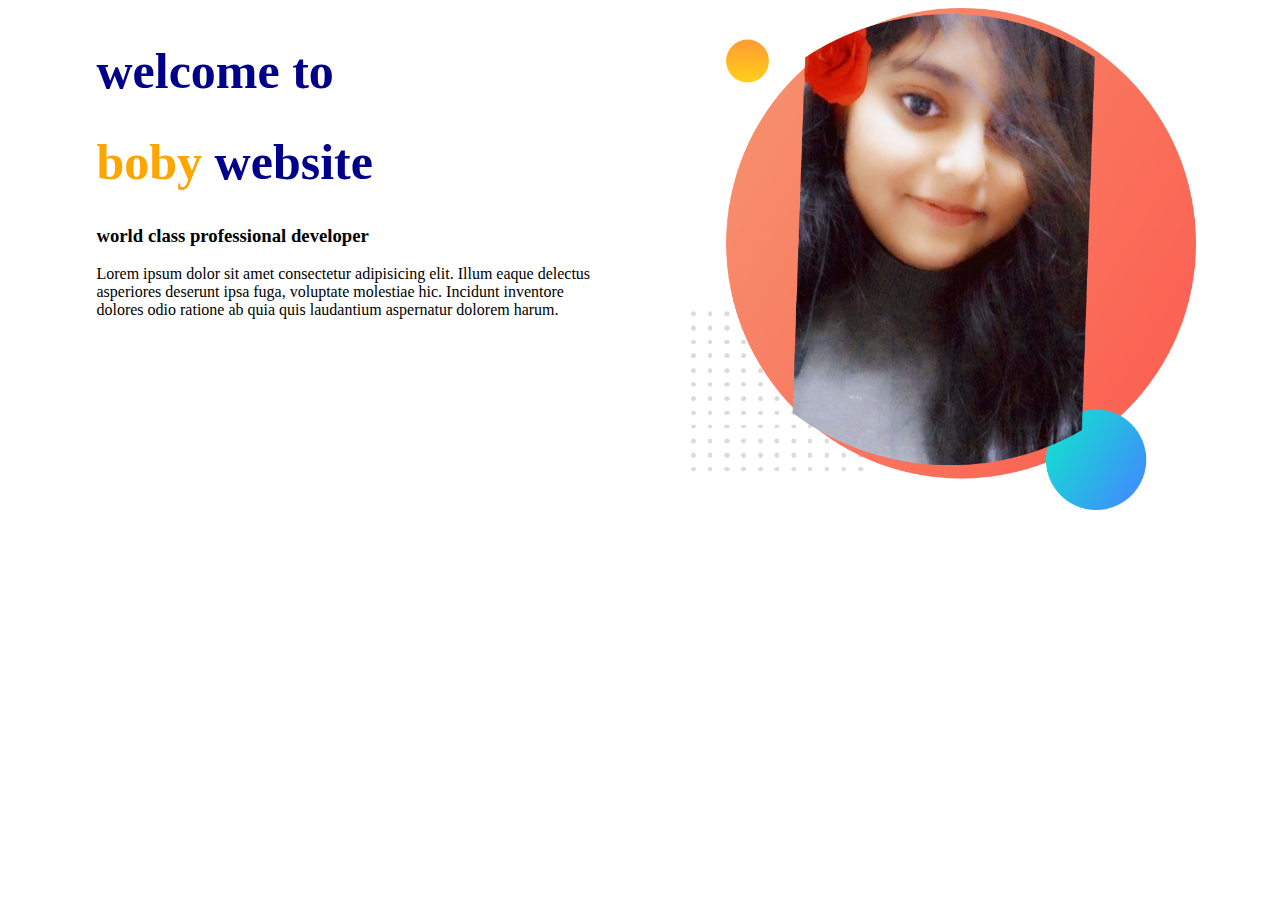
==== index.html @ a1b91314 "first commit" ====
<!DOCTYPE html>
<html lang="en">
<head>
    <meta charset="UTF-8">
    <meta http-equiv="X-UA-Compatible" content="IE=edge">
    <meta name="viewport" content="width=device-width, initial-scale=1.0">
    <title>Boby Nasrin</title>
    <link rel="stylesheet" href="style.css">
</head>
<body>
    <section>
        <div class="half-width">

        <h1>welcome to</h1>
        <h1><span class="name-highlight">boby </span> website</h1>
        <h3>world class professional developer</h3>
        <p>Lorem ipsum dolor sit amet consectetur adipisicing elit. Illum eaque delectus asperiores deserunt ipsa fuga, voluptate molestiae hic. Incidunt inventore dolores odio ratione ab quia quis laudantium aspernatur dolorem harum.</p>
        </div>
        <div class ="half-width">
            <img src="images/myself.png" alt ="">
        </div>
        </section>
</body>
</html>
---- style.css ----
body{
    font-family: 'Alfa Slab One', cursive;
}

h1{
    color: darkblue;
    font-size: 50px;
    
}
.name-highlight{
    color:orange;
}
.half-width{
    width:40%;
    float:left;
    margin-left: 5%;
    padding-left: 2% ;
}
.half-width img{
    width:100%;
}
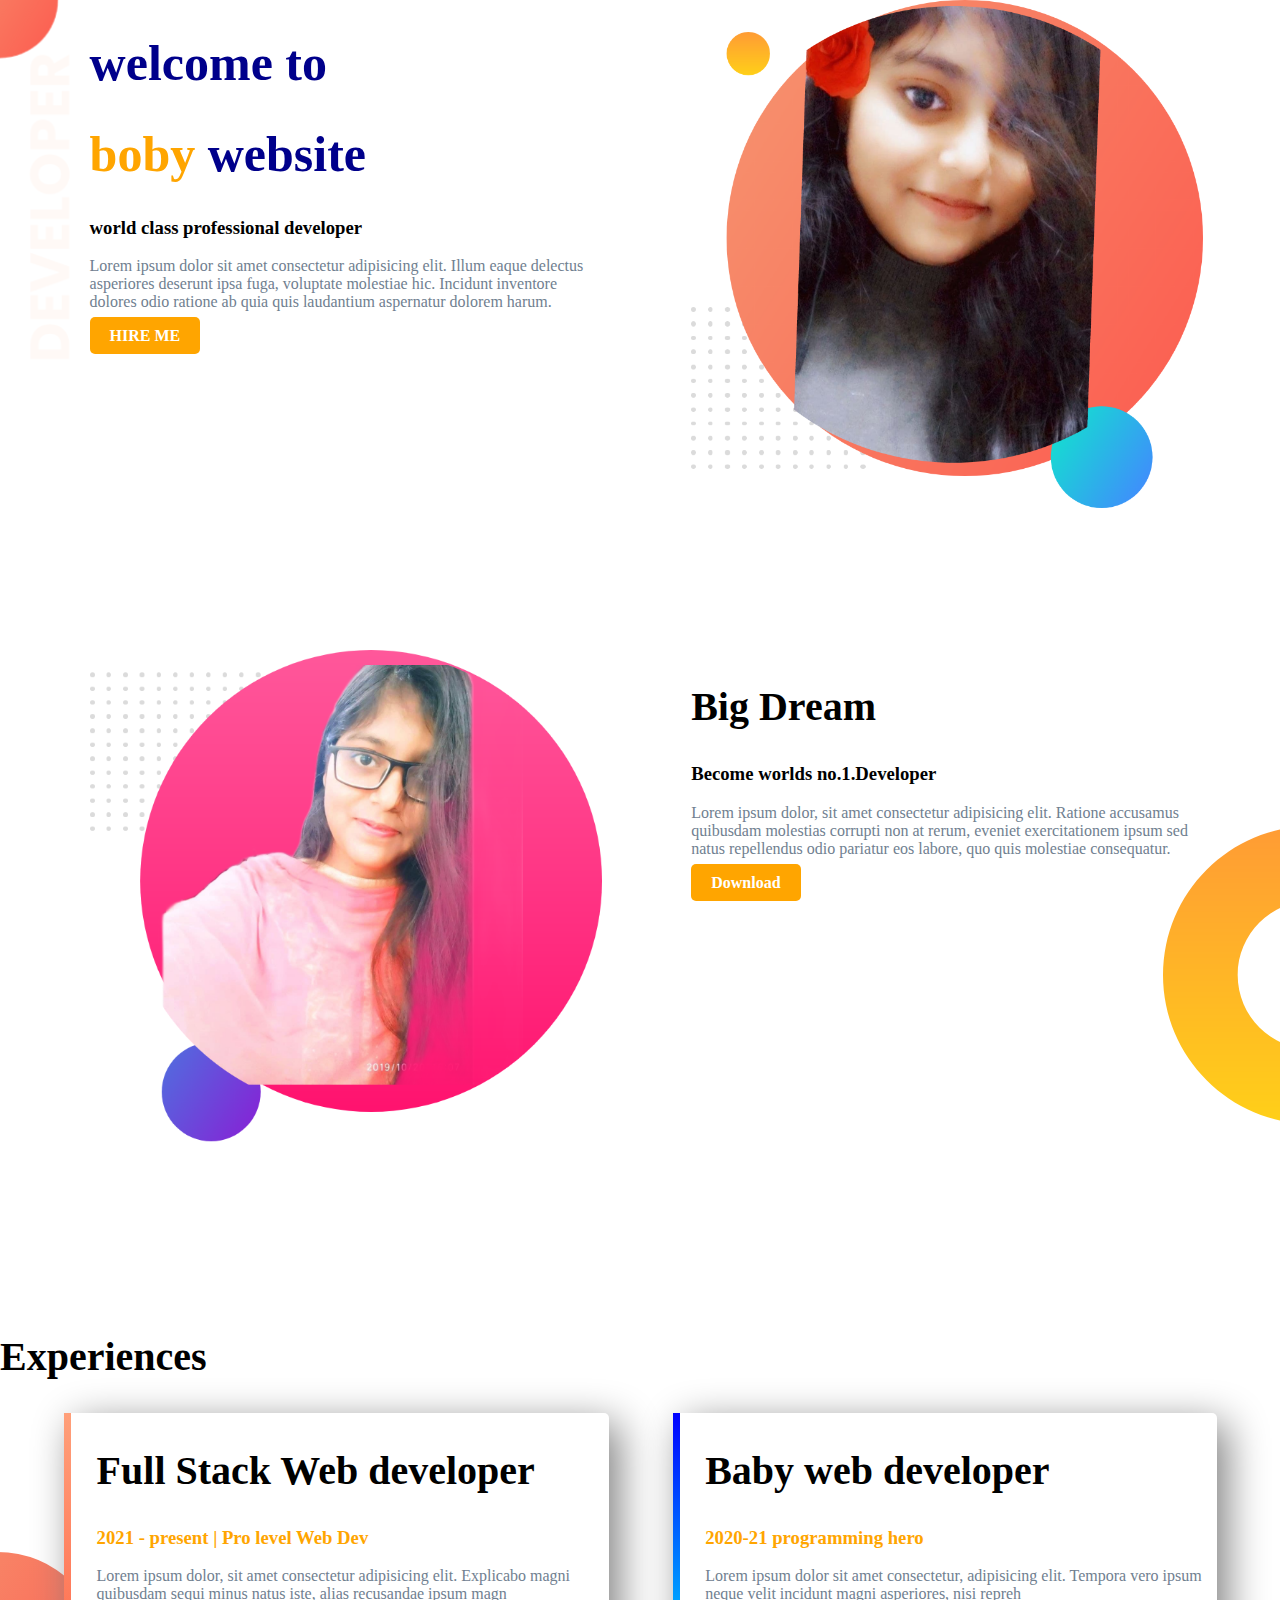
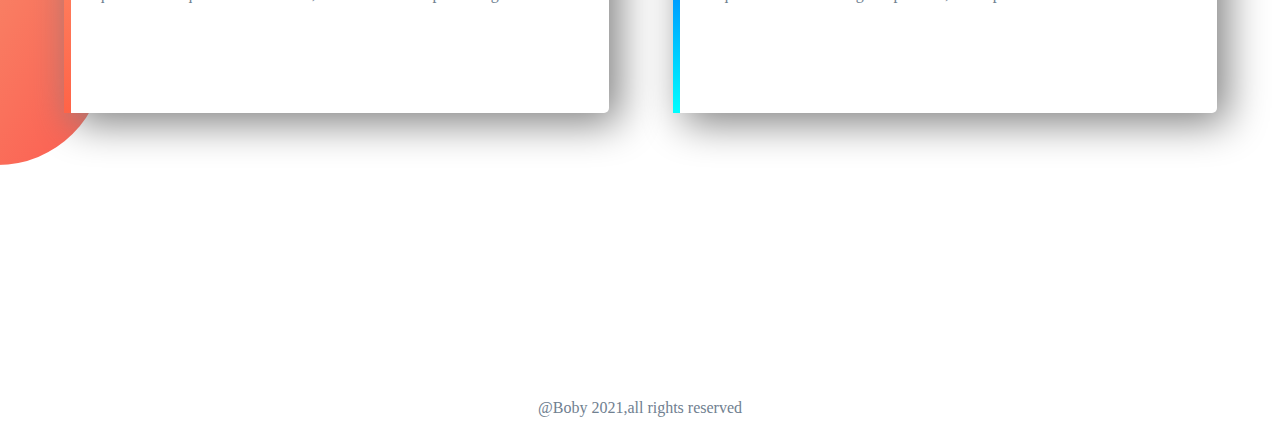
==== commit 53ef3dda: "final site" ====
--- a/index.html
+++ b/index.html
@@ -8,17 +8,51 @@
     <link rel="stylesheet" href="style.css">
 </head>
 <body>
-    <section>
+    <section class="top-banner">
         <div class="half-width">
 
         <h1>welcome to</h1>
-        <h1><span class="name-highlight">boby </span> website</h1>
+        <h1><span class="orange-highlight">boby </span> website</h1>
         <h3>world class professional developer</h3>
         <p>Lorem ipsum dolor sit amet consectetur adipisicing elit. Illum eaque delectus asperiores deserunt ipsa fuga, voluptate molestiae hic. Incidunt inventore dolores odio ratione ab quia quis laudantium aspernatur dolorem harum.</p>
-        </div>
+        <a class="link-button" target ="_blank"href="https://github.com/boby112/my-first-portfolio/blob/main/index.html">HIRE ME</a>
+        </div> 
         <div class ="half-width">
             <img src="images/myself.png" alt ="">
         </div>
         </section>
+        <section class="dream-area">
+            <div class="half-width">
+                <img src="images/myself2.png" alt="">
+
+            </div>
+            <div class="half-width">
+                <h2>Big Dream</h2>
+                <h3>Become worlds no.1.Developer</h3>
+                <p>Lorem ipsum dolor, sit amet consectetur adipisicing elit. Ratione accusamus quibusdam molestias corrupti non at rerum, eveniet exercitationem ipsum sed natus repellendus odio pariatur eos labore, quo quis molestiae consequatur.</p>
+                <a class="link-button"target="_blank"href="https://mail.google.com/mail/u/0/#inbox">Download</a>
+
+            </div>
+
+        </section>
+
+        <section class="experience-area">
+            <h2>Experiences</h2>
+            <div id ="full-stack" class="half-width single-experience">
+            <h2>Full Stack Web developer</h2>
+            <h3 class="orange-highlight">2021 - present | Pro level Web Dev</h3 class="orange-highlight">
+            <p>Lorem ipsum dolor, sit amet consectetur adipisicing elit. Explicabo magni quibusdam sequi minus natus iste, alias recusandae ipsum magn</p>
+            </div> 
+            <div id="baby-web" class="half-width single-experience">
+                <h2>Baby web developer</h2>
+                <h3 class="orange-highlight">2020-21 programming hero</h3>
+                <p>Lorem ipsum dolor sit amet consectetur, adipisicing elit. Tempora vero ipsum neque velit incidunt magni asperiores, nisi repreh</p>
+
+            </div>
+
+        </section>
+        <footer>
+            <p>@Boby 2021,all rights reserved</p>
+        </footer>
 </body>
 </html>--- a/style.css
+++ b/style.css
@@ -1,4 +1,5 @@
 body{
+    margin: 0;
     font-family: 'Alfa Slab One', cursive;
 }
 
@@ -7,7 +8,7 @@
     font-size: 50px;
     
 }
-.name-highlight{
+.orange-highlight{
     color:orange;
 }
 .half-width{
@@ -18,4 +19,58 @@
 }
 .half-width img{
     width:100%;
-}+}
+.top-banner{
+  background-image:url("images/top-banner.png");
+    background-repeat: no-repeat;
+}
+section{
+    height: 500px;
+    padding-bottom: 150px;
+}
+.link-button{
+    text-decoration: none;
+    background-image: linear-gradient(45deg lightsalmon,tomato);
+    background-color: orange;
+    padding: 10px 20px;
+    border-radius: 5px;
+    color: white;
+    font-weight: 700;
+
+}
+h2{
+    font-size: 40px;
+}
+p{
+    color: slategray;
+}
+.dream-area{
+    background-image: url("images/dream-bg.png");
+    background-repeat: no-repeat;
+    background-position: right;
+}
+.single-experience{
+    box-shadow: 10px 10px 40px gray;
+    border-radius: 5px;
+    height: 60%;
+    background-color: white;
+}
+.experience-area{
+    background-image: url("images/exp-bg.png");
+    background-repeat: no-repeat;
+    background-position: left;
+}
+#full-stack{
+    border-left: 7px solid;
+    border-image: linear-gradient(180deg,lightsalmon,tomato);
+    border-image-slice: 1;
+}
+#baby-web{
+    border-left: 7px solid;
+    border-image: linear-gradient(180deg,blue,cyan);
+    border-image-slice: 1;
+  
+}
+footer p{
+    text-align: center;
+}
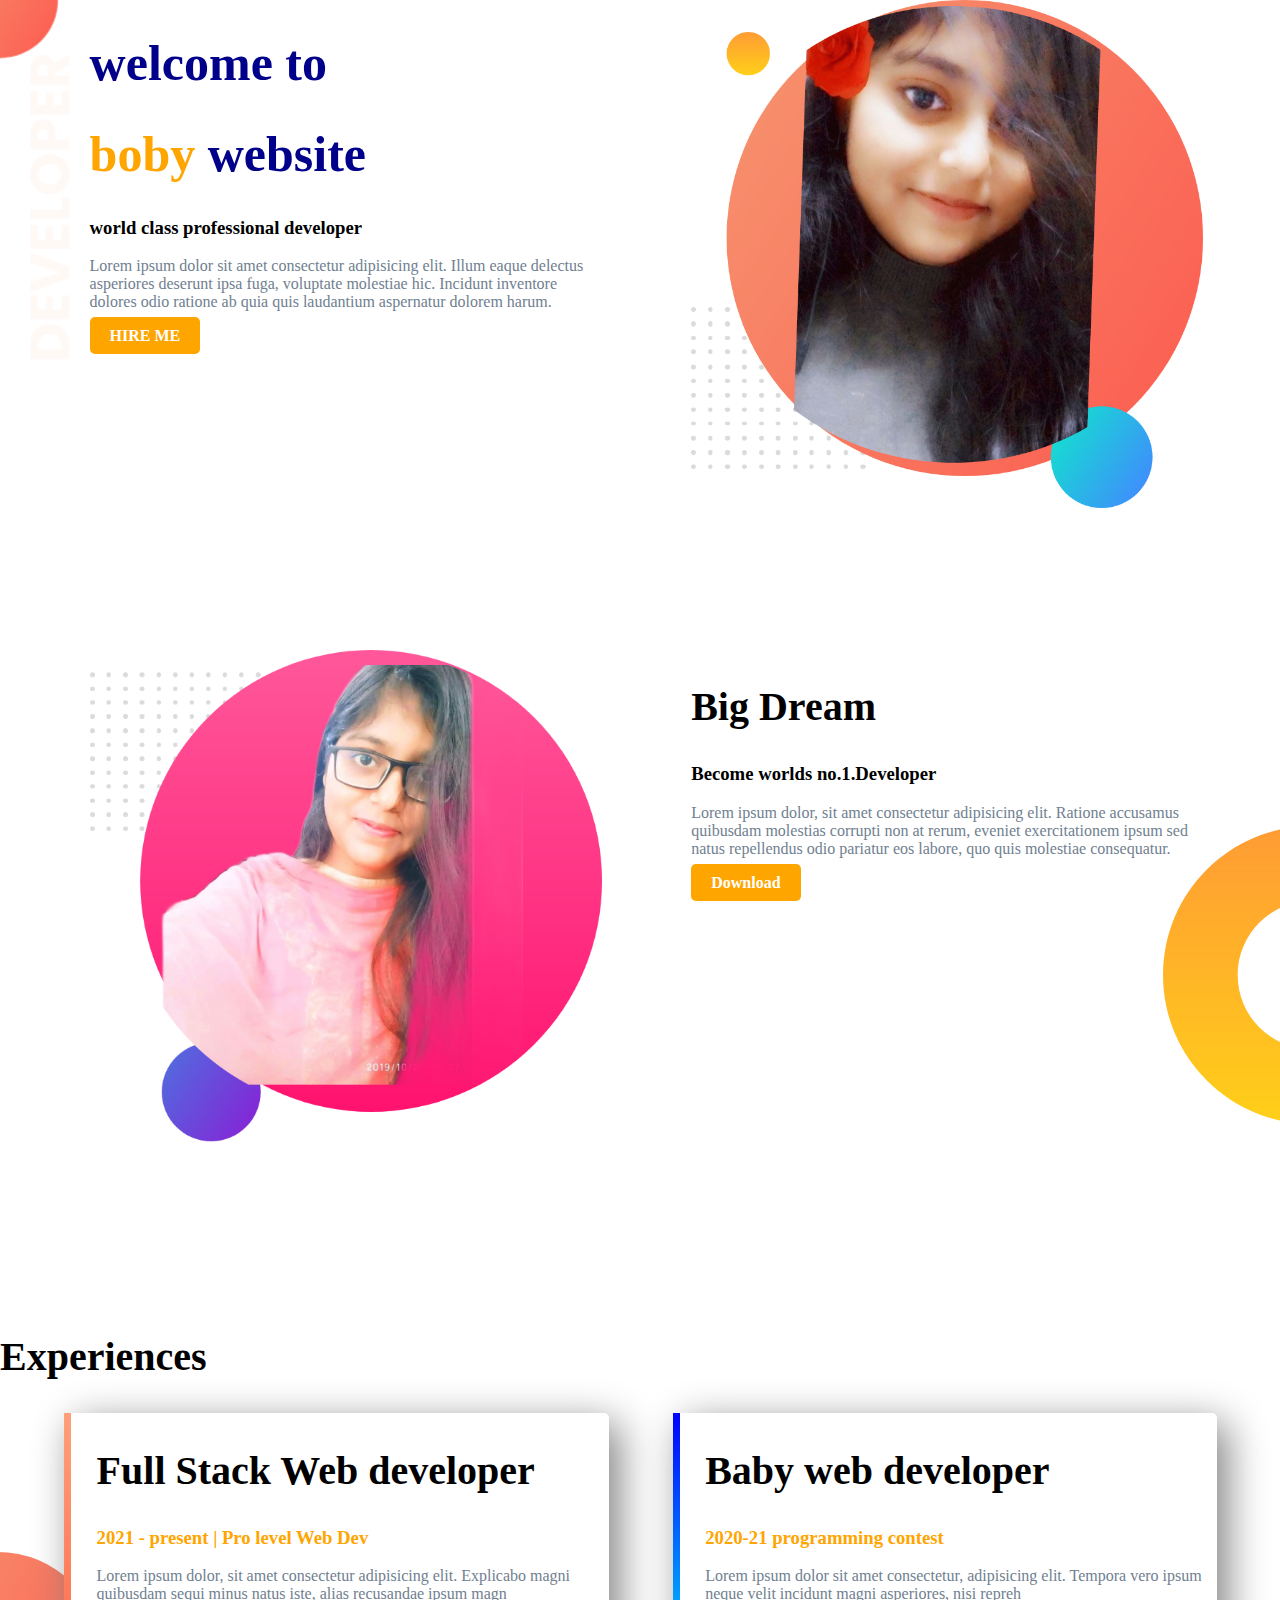
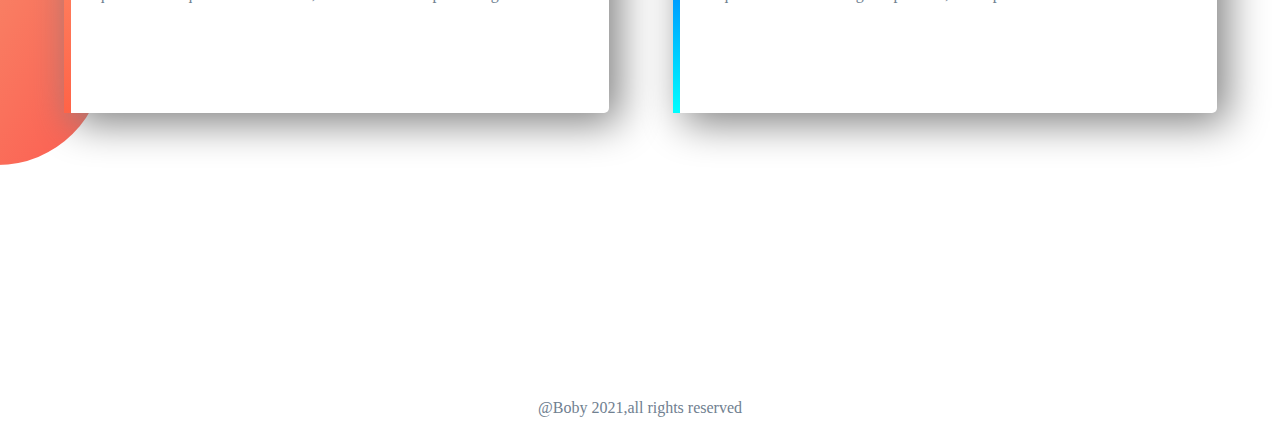
==== commit 2f04e436: "final" ====
--- a/index.html
+++ b/index.html
@@ -45,7 +45,7 @@
             </div> 
             <div id="baby-web" class="half-width single-experience">
                 <h2>Baby web developer</h2>
-                <h3 class="orange-highlight">2020-21 programming hero</h3>
+                <h3 class="orange-highlight">2020-21 programming contest</h3>
                 <p>Lorem ipsum dolor sit amet consectetur, adipisicing elit. Tempora vero ipsum neque velit incidunt magni asperiores, nisi repreh</p>
 
             </div>
